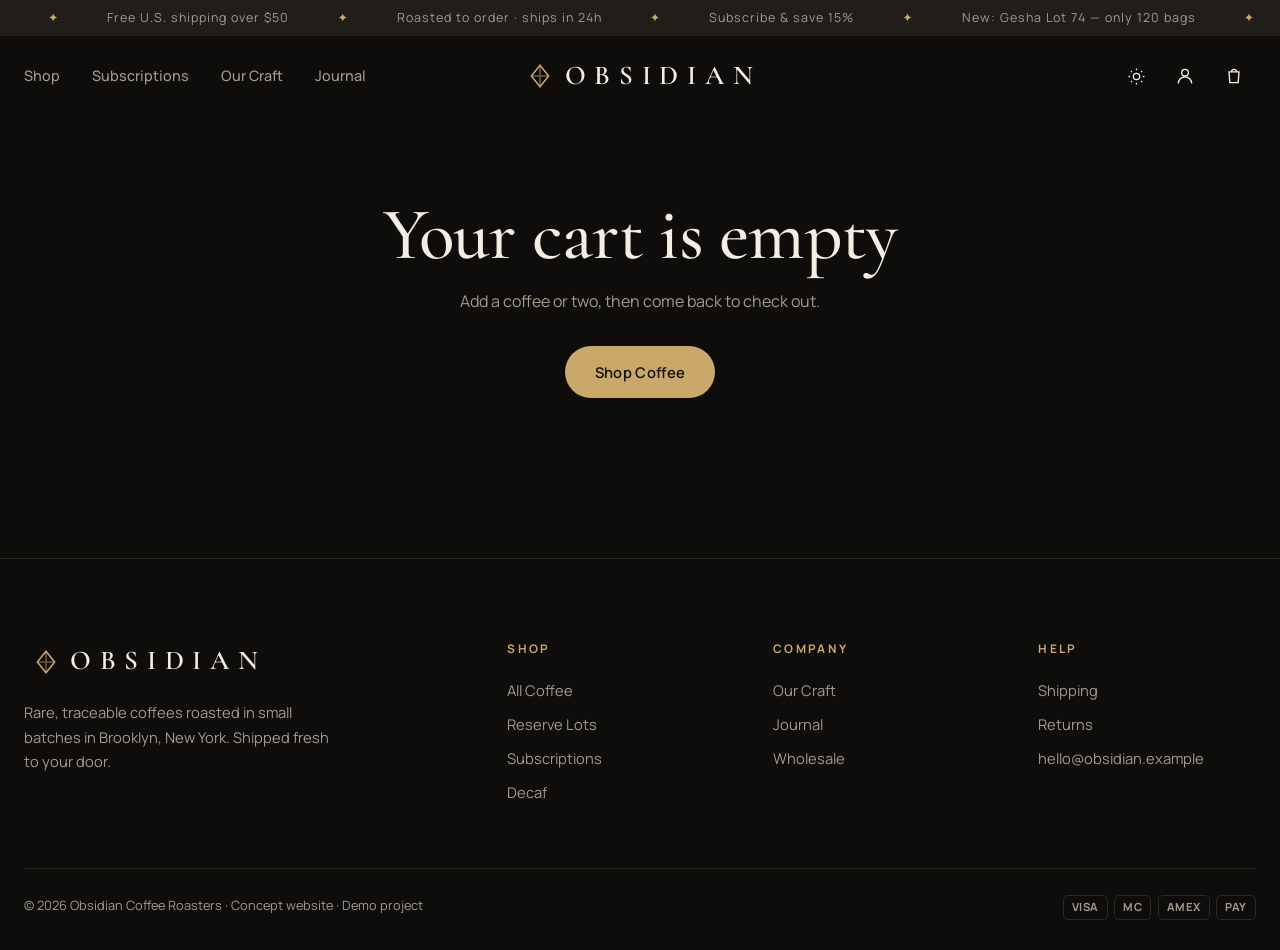
==== checkout.html @ 71ed1ef7 "Initial commit: Obsidian Coffee — premium e-commerce store with cart & checkout (Premium package, co" ====
<!doctype html>
<html lang="en">
<head>
<meta charset="utf-8">
<meta name="viewport" content="width=device-width, initial-scale=1">
<title>Checkout — Obsidian Coffee Roasters</title>
<link rel="preconnect" href="https://fonts.googleapis.com"><link rel="preconnect" href="https://fonts.gstatic.com" crossorigin>
<link href="https://fonts.googleapis.com/css2?family=Cormorant+Garamond:ital,wght@0,500;0,600;1,500&family=Manrope:wght@400;500;600;700;800&display=swap" rel="stylesheet">
<link rel="icon" href="data:image/svg+xml,<svg xmlns='http://www.w3.org/2000/svg' viewBox='0 0 24 24'><rect width='24' height='24' rx='5' fill='%230e0d0c'/><path d='M12 3l7 9-7 9-7-9z' fill='%23c9a86a'/></svg>">
<link rel="stylesheet" href="assets/app.css">
</head>
<body data-page="checkout">
<div id="header"></div>

<main class="container" id="app"></main>

<div id="footer"></div>
<script src="assets/app.js"></script>
<script>
const app = document.getElementById('app');
const STATES = ['AL','AK','AZ','AR','CA','CO','CT','DE','FL','GA','HI','ID','IL','IN','IA','KS','KY','LA','ME','MD','MA','MI','MN','MS','MO','MT','NE','NV','NH','NJ','NM','NY','NC','ND','OH','OK','OR','PA','RI','SC','SD','TN','TX','UT','VT','VA','WA','WV','WI','WY'];
const co = { step: 1, ship: 'standard', promo: store.get('obs-promo', ''), info: {} };
const PROMOS = { WELCOME10: .10, OBSIDIAN20: .20 };

function totals() {
  const sub = Cart.subtotal(), disc = PROMOS[co.promo] ? sub * PROMOS[co.promo] : 0;
  const hasSub = Cart.items.some(i => i.sub), freeStd = sub - disc >= FREE_SHIP || hasSub;
  const ship = co.ship === 'express' ? 12.95 : (freeStd ? 0 : 5.95);
  const tax = Math.round((sub - disc) * 0.08875 * 100) / 100;
  return { sub, disc, ship, tax, total: sub - disc + ship + tax, freeStd };
}

function summary() {
  const t = totals();
  return `<aside class="summary">
    <h3>Order summary</h3>
    ${Cart.items.map(i => { const p = byId(i.id); return `<div class="sum-item"><div class="thumb">${bagSVG(p)}<span class="badge">${i.qty}</span></div><div><b>${p.name}</b><small>${itemMeta(i)}</small></div><span>${money(Cart.unit(i) * i.qty)}</span></div>`; }).join('')}
    <div class="promo"><input class="field" id="promo" placeholder="Promo code" value="${co.promo}" aria-label="Promo code"><button class="btn btn-line" id="applyPromo">Apply</button></div>
    <div class="sum-rows">
      <div class="row"><span class="muted">Subtotal</span><span>${money(t.sub)}</span></div>
      ${t.disc ? `<div class="row" style="color:var(--gold)"><span>Discount (${co.promo})</span><span>−${money(t.disc)}</span></div>` : ''}
      <div class="row"><span class="muted">Shipping</span><span>${co.step < 2 ? (t.freeStd ? 'Free' : 'Calculated next') : (t.ship ? money(t.ship) : 'Free')}</span></div>
      <div class="row"><span class="muted">Estimated tax</span><span>${money(t.tax)}</span></div>
      <div class="row total"><span>Total</span><span>USD ${money(t.total)}</span></div>
    </div>
  </aside>`;
}
const stepsBar = () => `<div class="steps">${['Information', 'Shipping', 'Payment'].map((s, i) => `<span class="${co.step === i + 1 ? 'on' : co.step > i + 1 ? 'done' : ''}"><b>${co.step > i + 1 ? '✓' : i + 1}</b>${s}</span>`).join('<i></i>')}</div>`;
const f = (id, label, opts = {}) => `<div class="${opts.full ? 'full' : ''}"><label for="${id}">${label}</label>${opts.select
  ? `<select class="field" id="${id}">${opts.select.map(o => `<option ${co.info[id] === o ? 'selected' : ''}>${o}</option>`).join('')}</select>`
  : `<input class="field" id="${id}" type="${opts.type || 'text'}" placeholder="${opts.ph || ''}" value="${co.info[id] || ''}" ${opts.req === false ? '' : 'required'} autocomplete="${opts.ac || 'off'}">`}<div class="err">${opts.err || 'Required'}</div></div>`;

function render() {
  if (!Cart.items.length && co.step < 4) {
    app.innerHTML = `<div class="confirm"><h1>Your cart is empty</h1><p>Add a coffee or two, then come back to check out.</p><a href="shop.html" class="btn btn-gold" style="margin-top:2rem">Shop Coffee</a></div>`; return;
  }
  if (co.step === 4) return;
  let body = '';
  if (co.step === 1) body = `
    <div class="co-step on"><h2>Contact &amp; delivery</h2>
      <div class="fgrid">
        ${f('email', 'Email', { full: 1, type: 'email', ph: 'you@email.com', err: 'Enter a valid email', ac: 'email' })}
        ${f('first', 'First name', { ph: 'Jane', ac: 'given-name' })}${f('last', 'Last name', { ph: 'Doe', ac: 'family-name' })}
        ${f('addr', 'Street address', { full: 1, ph: '123 Main St', ac: 'address-line1' })}
        ${f('apt', 'Apt, suite (optional)', { full: 1, req: false, ph: 'Apt 4B' })}
        ${f('city', 'City', { ph: 'Brooklyn', ac: 'address-level2' })}
        <div style="display:grid;grid-template-columns:1fr 1fr;gap:1rem">${f('state', 'State', { select: STATES })}${f('zip', 'ZIP', { ph: '11201', err: '5-digit ZIP', ac: 'postal-code' })}</div>
      </div>
      <div class="co-nav"><a href="shop.html">← Continue shopping</a><button class="btn btn-gold" id="next">Continue to shipping</button></div>
    </div>`;
  if (co.step === 2) { const t = totals(); body = `
    <div class="co-step on"><h2>Shipping method</h2>
      <p class="muted" style="margin-bottom:1.2rem">Shipping to ${co.info.first} ${co.info.last}, ${co.info.addr}, ${co.info.city}, ${co.info.state} ${co.info.zip}</p>
      <label class="ship-opt ${co.ship === 'standard' ? 'on' : ''}" data-ship="standard"><span class="radio" style="width:20px;height:20px;border-radius:50%;border:1.5px solid var(--gold);display:grid;place-items:center">${co.ship === 'standard' ? '<i style="width:10px;height:10px;border-radius:50%;background:var(--gold)"></i>' : ''}</span><div class="t"><b>Standard</b><small>USPS Ground · 3–5 business days</small></div><b>${t.freeStd ? 'Free' : '$5.95'}</b></label>
      <label class="ship-opt ${co.ship === 'express' ? 'on' : ''}" data-ship="express"><span class="radio" style="width:20px;height:20px;border-radius:50%;border:1.5px solid var(--gold);display:grid;place-items:center">${co.ship === 'express' ? '<i style="width:10px;height:10px;border-radius:50%;background:var(--gold)"></i>' : ''}</span><div class="t"><b>Express</b><small>UPS 2nd Day Air · 1–2 business days</small></div><b>$12.95</b></label>
      <div class="co-nav"><button class="back" data-go="1">← Return to information</button><button class="btn btn-gold" id="next">Continue to payment</button></div>
    </div>`; }
  if (co.step === 3) body = `
    <div class="co-step on"><h2>Payment</h2>
      <div class="demo-note"><svg width="18" height="18" fill="none" stroke="currentColor" stroke-width="2" viewBox="0 0 24 24"><circle cx="12" cy="12" r="10"/><path d="M12 8v4M12 16h.01"/></svg><div><b>Demo store — no real payment is taken.</b><br>Card fields are pre-filled with a test card and nothing is sent anywhere. In production this step connects to Stripe or Shopify Payments.</div></div>
      <div class="fgrid">
        <div class="full"><label>Card number</label><input class="field" value="4242 4242 4242 4242" disabled></div>
        <div><label>Expiration</label><input class="field" value="12 / 29" disabled></div>
        <div><label>Security code</label><input class="field" value="•••" disabled></div>
        <div class="full"><label>Name on card</label><input class="field" value="${co.info.first} ${co.info.last}" disabled></div>
      </div>
      <label class="check" style="margin-top:1.2rem"><input type="checkbox" checked> Billing address same as shipping</label>
      <div class="co-nav"><button class="back" data-go="2">← Return to shipping</button><button class="btn btn-gold" id="next">Place order · ${money(totals().total)}</button></div>
    </div>`;
  app.innerHTML = `<div class="crumbs" style="margin-top:36px"><a href="index.html">Home</a> / <a href="#" onclick="openCart();return false">Cart</a> / Checkout</div>
    <div class="checkout"><div>${stepsBar()}${body}</div>${summary()}</div>`;
  bind();
}

function collect() { app.querySelectorAll('.co-step input.field,.co-step select.field').forEach(el => co.info[el.id] = el.value.trim()); }
function validStep1() {
  let ok = true;
  app.querySelectorAll('.co-step [required]').forEach(el => {
    let bad = !el.value.trim();
    if (el.id === 'email') bad = !/^\S+@\S+\.\S+$/.test(el.value);
    if (el.id === 'zip') bad = !/^\d{5}$/.test(el.value.trim());
    el.classList.toggle('invalid', bad); if (bad) ok = false;
  });
  if (!ok) app.querySelector('.invalid')?.focus();
  return ok;
}
function bind() {
  const next = document.getElementById('next');
  if (next) next.onclick = () => {
    if (co.step === 1) { if (!validStep1()) return; collect(); }
    if (co.step === 3) return place();
    co.step++; render(); scrollTo({ top: 0, behavior: 'smooth' });
  };
  app.querySelectorAll('[data-go]').forEach(b => b.onclick = () => { co.step = +b.dataset.go; render(); });
  app.querySelectorAll('[data-ship]').forEach(b => b.onclick = e => { e.preventDefault(); co.ship = b.dataset.ship; render(); });
  document.getElementById('applyPromo').onclick = () => {
    if (co.step === 1) collect();
    const code = document.getElementById('promo').value.trim().toUpperCase();
    if (PROMOS[code]) { co.promo = code; store.set('obs-promo', code); toast(`Code ${code} applied — ${PROMOS[code] * 100}% off`); }
    else { co.promo = ''; toast('That code isn’t valid. Try WELCOME10'); }
    render();
  };
}
function place() {
  const t = totals(), num = 'OBS-' + Math.floor(100000 + Math.random() * 900000), items = Cart.count(), hasSub = Cart.items.some(i => i.sub);
  const eta = new Date(Date.now() + (co.ship === 'express' ? 2 : 5) * 864e5).toLocaleDateString('en-US', { weekday: 'long', month: 'long', day: 'numeric' });
  co.step = 4; Cart.clear(); store.set('obs-promo', '');
  app.innerHTML = `<div class="confirm">
    <div class="check-circle"><svg width="44" height="44" fill="none" stroke="currentColor" stroke-width="2.4" viewBox="0 0 24 24"><path d="M5 12l5 5L20 7"/></svg></div>
    <span class="eyebrow">Order confirmed</span>
    <h1>Thank you, ${co.info.first}!</h1>
    <p>Your coffee goes into the roaster tomorrow morning. A confirmation was sent to <b style="color:var(--text)">${co.info.email}</b>.</p>
    <div class="order-box">
      <div><small>Order number</small><b>${num}</b></div>
      <div><small>Total</small><b>${money(t.total)}</b></div>
      <div><small>Items</small><b>${items} bag${items > 1 ? 's' : ''}${hasSub ? ' · incl. subscription' : ''}</b></div>
      <div><small>Estimated delivery</small><b>${eta}</b></div>
    </div>
    <a href="shop.html" class="btn btn-gold">Continue Shopping</a>
    <p style="margin-top:1.6rem;font-size:.82rem">Demo order — nothing was charged or shipped.</p>
  </div>`;
  scrollTo({ top: 0 });
}
// keep page in sync when the cart drawer changes quantities
const _save = Cart.save.bind(Cart);
Cart.save = function () { _save(); if (co.step < 4) { if (co.step === 1) collect(); render(); } };
render();
</script>
</body>
</html>
---- assets/app.css ----
:root{
  --bg:#0e0d0c; --surface:#171513; --surface-2:#211e1a; --text:#f3ede4; --muted:#a39a8f; --line:#2d2924;
  --gold:#c9a86a; --gold-2:#e6cd96; --on-gold:#17130d; --danger:#e07a5f; --ok:#8fbf8f;
  --radius:16px; --shadow:0 30px 60px -30px rgba(0,0,0,.6);
  --display:'Cormorant Garamond',Georgia,serif; --sans:'Manrope',system-ui,-apple-system,Segoe UI,Roboto,sans-serif;
  color-scheme:dark;
}
[data-theme="light"]{
  --bg:#f6f2ec; --surface:#fffdf9; --surface-2:#efe8dd; --text:#1a1714; --muted:#6d645a; --line:#e2d9cc;
  --gold:#9c7a3c; --gold-2:#7d5f28; --on-gold:#fff; --shadow:0 30px 60px -30px rgba(60,40,20,.25);
  color-scheme:light;
}
*{box-sizing:border-box;margin:0;padding:0}
html{scroll-behavior:smooth}
body{font-family:var(--sans);background:var(--bg);color:var(--text);line-height:1.65;-webkit-font-smoothing:antialiased;transition:background .4s,color .4s}
body.lock{overflow:hidden}
img{max-width:100%;display:block}
a{color:inherit;text-decoration:none}
button{font:inherit;color:inherit}
.container{width:min(1280px,100% - 48px);margin-inline:auto}
h1,h2,h3{font-family:var(--display);font-weight:500;line-height:1.02;letter-spacing:-.01em}
.eyebrow{font-size:.74rem;letter-spacing:.26em;text-transform:uppercase;color:var(--gold);font-weight:600;display:inline-flex;align-items:center;gap:.7rem}
.eyebrow::before{content:"";width:28px;height:1px;background:currentColor}
.btn{display:inline-flex;align-items:center;justify-content:center;gap:.6rem;height:52px;padding:0 1.8rem;border-radius:999px;font-weight:600;font-size:.92rem;letter-spacing:.02em;border:1px solid transparent;cursor:pointer;transition:.25s;white-space:nowrap}
.btn-gold{background:var(--gold);color:var(--on-gold)}
.btn-gold:hover{background:var(--gold-2);transform:translateY(-1px)}
.btn-line{border-color:var(--line);background:transparent}
.btn-line:hover{border-color:var(--gold);color:var(--gold)}
.btn-block{width:100%}
.btn:disabled{opacity:.5;cursor:not-allowed;transform:none}
.icon-btn{width:44px;height:44px;border-radius:50%;display:grid;place-items:center;background:transparent;border:1px solid transparent;cursor:pointer;transition:.2s;position:relative}
.icon-btn:hover{border-color:var(--line);color:var(--gold)}
.cart-count{position:absolute;top:2px;right:0;min-width:19px;height:19px;padding:0 5px;border-radius:999px;background:var(--gold);color:var(--on-gold);font-size:.68rem;font-weight:800;display:grid;place-items:center;transform:scale(0);transition:.3s cubic-bezier(.3,1.6,.5,1)}
.cart-count.has{transform:scale(1)}
.bump{animation:bump .5s}
@keyframes bump{40%{transform:scale(1.35)}}
section{padding:120px 0}
.section-head{display:flex;justify-content:space-between;align-items:end;gap:2rem;margin-bottom:3.5rem;flex-wrap:wrap}
.section-head h2{font-size:clamp(2.4rem,5vw,4rem);margin-top:.9rem}
.section-head p{color:var(--muted);max-width:440px}

/* header */
.topbar{background:var(--surface-2);font-size:.78rem;letter-spacing:.08em;color:var(--muted);overflow:hidden;height:36px;display:flex;align-items:center}
.marquee{display:flex;gap:3rem;white-space:nowrap;animation:marq 40s linear infinite;padding-left:3rem}
.marquee span::before{content:"✦";color:var(--gold);margin-right:3rem}
@keyframes marq{to{transform:translateX(-50%)}}
.site-header{position:sticky;top:0;z-index:60;transition:.3s;border-bottom:1px solid transparent}
.site-header.scrolled{background:color-mix(in srgb,var(--bg) 88%,transparent);backdrop-filter:blur(14px);border-color:var(--line)}
.nav{height:80px;display:grid;grid-template-columns:1fr auto 1fr;align-items:center}
.nav-links{display:flex;gap:2rem;list-style:none;font-size:.9rem;font-weight:500}
.nav-links a{position:relative;padding:.4rem 0;color:var(--muted);transition:.2s}
.nav-links a:hover,.nav-links a.active{color:var(--text)}
.nav-links a.active::after{content:"";position:absolute;left:0;right:0;bottom:0;height:1px;background:var(--gold)}
.brand{font-family:var(--display);font-size:1.7rem;letter-spacing:.32em;font-weight:600;display:flex;align-items:center;gap:.7rem;padding-left:.32em}
.brand svg{width:26px;height:26px;color:var(--gold)}
.nav-actions{display:flex;justify-content:flex-end;gap:.3rem}
.burger{display:none}

/* hero */
.hero{position:relative;min-height:calc(100vh - 116px);display:flex;align-items:flex-end;padding:0 0 80px;overflow:hidden}
.hero-bg{position:absolute;inset:0;background:url('https://images.unsplash.com/photo-1782973510475-bfded39e3ca6?auto=format&fit=crop&w=2200&q=80') center/cover;transform:scale(1.08);animation:heroZoom 14s ease-out forwards}
.hero-bg::after{content:"";position:absolute;inset:0;background:linear-gradient(180deg,rgba(14,13,12,.35) 0%,rgba(14,13,12,.2) 40%,rgba(14,13,12,.95) 100%),linear-gradient(90deg,rgba(14,13,12,.7),transparent 70%)}
@keyframes heroZoom{to{transform:scale(1)}}
.hero .container{position:relative;color:#f3ede4}
.hero h1{font-size:clamp(3.4rem,9vw,8.4rem);max-width:1000px;margin:1.4rem 0 1.6rem}
.hero h1 em{color:var(--gold-2);font-style:italic}
[data-theme="light"] .hero h1 em{color:#e6cd96}
.hero p{max-width:480px;color:#cfc6bb;font-size:1.08rem}
.hero-row{display:flex;justify-content:space-between;align-items:end;gap:2rem;flex-wrap:wrap}
.hero-actions{display:flex;gap:.8rem;margin-top:2.2rem;flex-wrap:wrap}
.hero .btn-line{color:#f3ede4;border-color:rgba(255,255,255,.3)}
.hero-stats{display:flex;gap:3rem}
.hero-stats strong{font-family:var(--display);font-size:3rem;font-weight:500;display:block;line-height:1;color:#f3ede4}
.hero-stats span{font-size:.8rem;color:#b5aa9d;letter-spacing:.06em}
.split-line{display:block;overflow:hidden}
.split-line>span{display:block;transform:translateY(105%);animation:rise 1s cubic-bezier(.2,.8,.2,1) forwards}
.split-line:nth-child(2)>span{animation-delay:.12s}.split-line:nth-child(3)>span{animation-delay:.24s}
@keyframes rise{to{transform:none}}
.fade-up{opacity:0;transform:translateY(20px);animation:fadeUp .9s .45s forwards}
@keyframes fadeUp{to{opacity:1;transform:none}}

/* notes ticker */
.ticker{border-block:1px solid var(--line);padding:26px 0;overflow:hidden}
.ticker .marquee{animation-duration:55s;font-family:var(--display);font-size:2.2rem;font-style:italic;color:var(--muted);gap:4rem}
.ticker .marquee span::before{margin-right:4rem}

/* product card */
.products{display:grid;grid-template-columns:repeat(4,1fr);gap:28px 22px}
.pcard{position:relative;display:flex;flex-direction:column}
.pcard .media{position:relative;aspect-ratio:4/5;border-radius:var(--radius);overflow:hidden;background:var(--surface)}
.pcard .media svg{transition:transform .8s cubic-bezier(.2,.8,.2,1)}
.pcard:hover .media svg{transform:scale(1.06)}
.pcard .tags{position:absolute;top:14px;left:14px;display:flex;gap:6px;z-index:2}
.pill{font-size:.66rem;font-weight:700;letter-spacing:.12em;text-transform:uppercase;padding:.35rem .7rem;border-radius:999px;background:rgba(14,13,12,.7);color:#f3ede4;backdrop-filter:blur(6px)}
.pill.gold{background:var(--gold);color:var(--on-gold)}
.quick{position:absolute;left:14px;right:14px;bottom:14px;z-index:2;opacity:0;transform:translateY(12px);transition:.35s;height:46px;font-size:.85rem}
.pcard:hover .quick,.pcard:focus-within .quick{opacity:1;transform:none}
.pcard .info{padding:1.1rem .2rem 0;display:flex;justify-content:space-between;gap:1rem}
.pcard h3{font-size:1.65rem}
.pcard .origin{font-size:.82rem;color:var(--muted)}
.pcard .price{font-weight:600;white-space:nowrap}
.pcard .notes{font-size:.8rem;color:var(--muted);margin-top:.35rem;padding:0 .2rem}
.stars{color:var(--gold);letter-spacing:1px;font-size:.85rem}

/* feature blocks */
.sub-banner{display:grid;grid-template-columns:1fr 1fr;border-radius:24px;overflow:hidden;background:var(--surface);border:1px solid var(--line)}
.sub-banner .copy{padding:4.5rem}
.sub-banner h2{font-size:clamp(2.4rem,4.5vw,3.8rem);margin:1rem 0 1.2rem}
.sub-banner p{color:var(--muted);margin-bottom:2rem}
.sub-banner ul{list-style:none;display:grid;gap:.8rem;margin-bottom:2.4rem}
.sub-banner li{display:flex;gap:.8rem;align-items:center}
.sub-banner li svg{color:var(--gold);flex:none}
.sub-banner .img{min-height:520px;background:url('https://images.unsplash.com/photo-1758221052634-33f352d1318b?auto=format&fit=crop&w=1200&q=80') center/cover}
.process{display:grid;grid-template-columns:repeat(3,1fr);gap:24px}
.process article{position:relative;border-radius:var(--radius);overflow:hidden;aspect-ratio:3/4;display:flex;align-items:flex-end;padding:2rem;color:#f3ede4}
.process article img{position:absolute;inset:0;width:100%;height:100%;object-fit:cover;transition:transform 1s}
.process article:hover img{transform:scale(1.05)}
.process article::after{content:"";position:absolute;inset:0;background:linear-gradient(transparent 35%,rgba(10,9,8,.92))}
.process .txt{position:relative;z-index:1}
.process b{font-family:var(--display);font-size:1rem;color:var(--gold-2);letter-spacing:.2em}
.process h3{font-size:2.2rem;margin:.4rem 0 .5rem}
.process p{font-size:.92rem;color:#cfc6bb}

/* reviews */
.reviews-wrap{display:grid;grid-template-columns:1fr 2fr;gap:4rem;align-items:center}
.score{font-family:var(--display);font-size:7rem;line-height:1;color:var(--gold)}
.slider{position:relative;overflow:hidden}
.slides{display:flex;transition:transform .7s cubic-bezier(.2,.8,.2,1)}
.slide{flex:0 0 100%;padding-right:2rem}
.slide blockquote{font-family:var(--display);font-size:clamp(1.8rem,3vw,2.6rem);line-height:1.2;font-style:italic}
.slide cite{display:block;margin-top:1.6rem;font-style:normal;color:var(--muted);font-size:.9rem}
.slide cite b{color:var(--text)}
.slider-nav{display:flex;gap:.6rem;margin-top:2rem;align-items:center}
.dots{display:flex;gap:6px;margin-left:1rem}
.dots i{width:22px;height:3px;border-radius:2px;background:var(--line);transition:.3s}
.dots i.on{background:var(--gold);width:40px}

/* insta */
.insta{display:grid;grid-template-columns:repeat(6,1fr);gap:10px}
.insta a{aspect-ratio:1;overflow:hidden;border-radius:10px;position:relative}
.insta img{width:100%;height:100%;object-fit:cover;transition:.6s}
.insta a:hover img{transform:scale(1.08);filter:brightness(.7)}

/* newsletter */
.news{text-align:center;max-width:720px;margin:auto}
.news h2{font-size:clamp(2.4rem,5vw,4rem);margin:1rem 0}
.news p{color:var(--muted)}
.news form{display:flex;gap:.6rem;margin-top:2rem;background:var(--surface);border:1px solid var(--line);border-radius:999px;padding:6px}
.news input{flex:1;background:transparent;border:0;padding:0 1.2rem;color:var(--text);font:inherit;outline:none;min-width:0}

/* footer */
footer{border-top:1px solid var(--line);padding:80px 0 30px;margin-top:40px}
.foot-grid{display:grid;grid-template-columns:2fr 1fr 1fr 1fr;gap:3rem}
footer h5{font-size:.74rem;letter-spacing:.2em;text-transform:uppercase;color:var(--gold);margin-bottom:1.2rem}
footer ul{list-style:none;display:grid;gap:.6rem;font-size:.92rem;color:var(--muted)}
footer ul a:hover{color:var(--text)}
footer p{color:var(--muted);font-size:.92rem;max-width:320px;margin-top:1rem}
.foot-bottom{display:flex;justify-content:space-between;flex-wrap:wrap;gap:1rem;margin-top:4rem;padding-top:1.6rem;border-top:1px solid var(--line);font-size:.8rem;color:var(--muted)}
.pay-icons{display:flex;gap:.4rem}
.pay-icons span{border:1px solid var(--line);border-radius:5px;padding:.15rem .5rem;font-size:.7rem;font-weight:700;letter-spacing:.05em}

/* cart drawer */
.overlay{position:fixed;inset:0;background:rgba(0,0,0,.55);backdrop-filter:blur(3px);z-index:90;opacity:0;pointer-events:none;transition:.35s}
.overlay.open{opacity:1;pointer-events:auto}
.drawer{position:fixed;top:0;right:0;bottom:0;width:min(440px,100%);background:var(--surface);z-index:100;transform:translateX(100%);transition:transform .45s cubic-bezier(.2,.8,.2,1);display:flex;flex-direction:column;border-left:1px solid var(--line)}
.drawer.open{transform:none}
.drawer-head{display:flex;justify-content:space-between;align-items:center;padding:1.4rem 1.6rem;border-bottom:1px solid var(--line)}
.drawer-head h3{font-size:1.9rem}
.ship-bar{padding:1rem 1.6rem;border-bottom:1px solid var(--line);font-size:.85rem}
.ship-bar .track{height:4px;background:var(--surface-2);border-radius:2px;margin-top:.6rem;overflow:hidden}
.ship-bar .fill{height:100%;background:var(--gold);transition:width .5s}
.drawer-body{flex:1;overflow-y:auto;padding:.4rem 1.6rem}
.line-item{display:grid;grid-template-columns:76px 1fr auto;gap:1rem;padding:1.2rem 0;border-bottom:1px solid var(--line)}
.line-item .thumb{width:76px;height:92px;border-radius:10px;overflow:hidden}
.line-item h4{font-family:var(--display);font-size:1.3rem;font-weight:500;line-height:1.1}
.line-item small{color:var(--muted);font-size:.78rem;display:block;margin-top:.2rem}
.line-item .right{text-align:right;display:flex;flex-direction:column;justify-content:space-between;align-items:flex-end}
.qty{display:inline-flex;align-items:center;border:1px solid var(--line);border-radius:999px;margin-top:.7rem}
.qty button{width:30px;height:30px;background:none;border:0;cursor:pointer;font-size:1rem}
.qty button:hover{color:var(--gold)}
.qty span{min-width:22px;text-align:center;font-size:.88rem;font-weight:600}
.remove{background:none;border:0;color:var(--muted);font-size:.76rem;text-decoration:underline;cursor:pointer}
.remove:hover{color:var(--danger)}
.empty{text-align:center;padding:4rem 1rem;color:var(--muted)}
.empty svg{margin:0 auto 1rem;color:var(--line)}
.drawer-foot{padding:1.4rem 1.6rem;border-top:1px solid var(--line);display:grid;gap:.9rem}
.row{display:flex;justify-content:space-between;font-size:.92rem}
.row.total{font-size:1.1rem;font-weight:700}
.muted{color:var(--muted)}
.upsell{background:var(--surface-2);border-radius:12px;padding:.9rem;display:flex;gap:.9rem;align-items:center;margin:1rem 0}
.upsell .thumb{width:54px;height:64px;border-radius:8px;overflow:hidden;flex:none}
.upsell div{flex:1;font-size:.85rem}
.upsell b{font-family:var(--display);font-size:1.15rem;font-weight:500;display:block}
.upsell button{height:36px;padding:0 1rem;font-size:.78rem}

/* toast */
.toast{position:fixed;left:50%;bottom:30px;z-index:120;transform:translate(-50%,30px);opacity:0;pointer-events:none;background:var(--text);color:var(--bg);padding:.95rem 1.4rem;border-radius:999px;font-size:.9rem;font-weight:600;transition:.35s;display:flex;align-items:center;gap:.6rem;box-shadow:var(--shadow)}
.toast.show{opacity:1;transform:translate(-50%,0)}

/* page hero */
.page-hero{padding:80px 0 50px}
.page-hero h1{font-size:clamp(3rem,7vw,6rem);margin:1rem 0}
.page-hero p{color:var(--muted);max-width:560px}
.crumbs{font-size:.8rem;color:var(--muted);letter-spacing:.06em;margin-bottom:1.4rem}
.crumbs a:hover{color:var(--gold)}

/* shop */
.shop{display:grid;grid-template-columns:260px 1fr;gap:3rem;align-items:start;padding-bottom:100px}
.sidebar{position:sticky;top:100px;display:grid;gap:2rem}
.fgroup h4{font-size:.74rem;letter-spacing:.2em;text-transform:uppercase;color:var(--gold);margin-bottom:1rem;font-weight:700}
.check{display:flex;align-items:center;gap:.7rem;padding:.35rem 0;cursor:pointer;font-size:.92rem;color:var(--muted)}
.check:hover{color:var(--text)}
.check input{appearance:none;width:18px;height:18px;border:1px solid var(--line);border-radius:5px;display:grid;place-items:center;cursor:pointer;flex:none}
.check input:checked{background:var(--gold);border-color:var(--gold)}
.check input:checked::after{content:"✓";color:var(--on-gold);font-size:.72rem;font-weight:800}
.check .n{margin-left:auto;font-size:.78rem}
.search{position:relative}
.search input,.field,select.field{width:100%;height:48px;background:var(--surface);border:1px solid var(--line);border-radius:12px;padding:0 1rem 0 2.8rem;color:var(--text);font:inherit;outline:none;transition:.2s}
.search input:focus,.field:focus{border-color:var(--gold)}
.search svg{position:absolute;left:1rem;top:50%;transform:translateY(-50%);color:var(--muted)}
input[type=range]{width:100%;accent-color:var(--gold)}
.range-row{display:flex;justify-content:space-between;font-size:.85rem;color:var(--muted);margin-top:.4rem}
.toolbar{display:flex;justify-content:space-between;align-items:center;margin-bottom:1.8rem;gap:1rem;flex-wrap:wrap}
.toolbar select{height:44px;background:var(--surface);border:1px solid var(--line);border-radius:999px;padding:0 1.2rem;color:var(--text);font:inherit;cursor:pointer}
.active-filters{display:flex;gap:.5rem;flex-wrap:wrap}
.active-filters button{background:var(--surface-2);border:0;border-radius:999px;padding:.35rem .8rem;font-size:.8rem;cursor:pointer}
.active-filters button:hover{color:var(--danger)}
.shop .products{grid-template-columns:repeat(3,1fr)}
.no-results{grid-column:1/-1;text-align:center;padding:5rem 0;color:var(--muted)}
.filter-toggle{display:none}
.sidebar-head{justify-content:space-between;align-items:center}

/* product page */
.pdp{display:grid;grid-template-columns:1.15fr 1fr;gap:5rem;padding:30px 0 100px;align-items:start}
.pdp-gallery{display:grid;grid-template-columns:84px 1fr;gap:14px;position:sticky;top:100px}
.pdp-thumbs{display:grid;gap:10px;align-content:start}
.pdp-thumbs button{aspect-ratio:4/5;border-radius:10px;overflow:hidden;border:1px solid var(--line);cursor:pointer;padding:0;background:none;opacity:.6;transition:.2s}
.pdp-thumbs button.on{opacity:1;border-color:var(--gold)}
.pdp-thumbs img{width:100%;height:100%;object-fit:cover}
.pdp-main{aspect-ratio:4/5;border-radius:var(--radius);overflow:hidden;background:var(--surface);cursor:zoom-in;position:relative}
.pdp-main img,.pdp-main svg{width:100%;height:100%;object-fit:cover;transition:transform .4s}
.pdp-main.zoom img,.pdp-main.zoom svg{transform:scale(1.8)}
.pdp h1{font-size:clamp(3rem,5vw,4.6rem);margin:.8rem 0 .6rem}
.pdp .sub{color:var(--muted);font-size:1.02rem}
.pdp-rating{display:flex;gap:.7rem;align-items:center;margin:1rem 0 1.6rem;font-size:.88rem;color:var(--muted)}
.pdp-price{font-family:var(--display);font-size:2.6rem;display:flex;align-items:baseline;gap:.8rem}
.pdp-price s{font-size:1.4rem;color:var(--muted)}
.save-tag{font-family:var(--sans);font-size:.72rem;font-weight:700;letter-spacing:.1em;background:var(--gold);color:var(--on-gold);padding:.25rem .6rem;border-radius:999px}
.opt{margin-top:1.8rem}
.opt-label{display:flex;justify-content:space-between;font-size:.82rem;margin-bottom:.7rem;font-weight:600}
.opt-label span{color:var(--muted);font-weight:500}
.choices{display:flex;gap:.5rem;flex-wrap:wrap}
.choice{border:1px solid var(--line);background:transparent;border-radius:12px;padding:.75rem 1.1rem;cursor:pointer;font-size:.88rem;transition:.2s;text-align:left}
.choice small{display:block;color:var(--muted);font-size:.74rem}
.choice:hover{border-color:var(--muted)}
.choice.on{border-color:var(--gold);background:color-mix(in srgb,var(--gold) 10%,transparent)}
.purchase{display:grid;gap:.6rem;margin-top:1.8rem}
.ptype{display:flex;align-items:center;gap:1rem;border:1px solid var(--line);border-radius:14px;padding:1rem 1.2rem;cursor:pointer;transition:.2s}
.ptype.on{border-color:var(--gold)}
.ptype .radio{width:20px;height:20px;border-radius:50%;border:1.5px solid var(--muted);display:grid;place-items:center;flex:none}
.ptype.on .radio{border-color:var(--gold)}
.ptype.on .radio::after{content:"";width:10px;height:10px;border-radius:50%;background:var(--gold)}
.ptype .t{flex:1}
.ptype .t b{display:block;font-size:.95rem}
.ptype .t small{color:var(--muted)}
.ptype select{background:var(--surface-2);border:1px solid var(--line);color:var(--text);border-radius:8px;padding:.35rem .5rem;font:inherit;font-size:.8rem;margin-top:.4rem}
.buy-row{display:flex;gap:.7rem;margin-top:1.6rem}
.buy-row .qty{margin:0;height:52px}
.buy-row .qty button{width:40px;height:50px}
.buy-row .btn{flex:1}
.perks{display:grid;grid-template-columns:repeat(3,1fr);gap:.8rem;margin-top:1.6rem}
.perks div{background:var(--surface);border:1px solid var(--line);border-radius:12px;padding:.9rem;font-size:.78rem;color:var(--muted);text-align:center}
.perks svg{margin:0 auto .4rem;color:var(--gold)}
.tabs{margin-top:2.6rem;border-top:1px solid var(--line)}
.tabs-nav{display:flex;gap:2rem;border-bottom:1px solid var(--line)}
.tabs-nav button{background:none;border:0;padding:1.1rem 0;cursor:pointer;color:var(--muted);font-weight:600;font-size:.9rem;position:relative}
.tabs-nav button.on{color:var(--text)}
.tabs-nav button.on::after{content:"";position:absolute;left:0;right:0;bottom:-1px;height:2px;background:var(--gold)}
.tab-panel{display:none;padding:1.6rem 0;color:var(--muted);font-size:.95rem}
.tab-panel.on{display:block;animation:fadeUp .4s forwards;opacity:0}
.spec-list{display:grid;grid-template-columns:1fr 1fr;gap:1rem 2rem}
.spec-list div{border-bottom:1px solid var(--line);padding-bottom:.6rem}
.spec-list small{display:block;font-size:.7rem;letter-spacing:.16em;text-transform:uppercase;color:var(--gold);font-weight:700}
.spec-list span{color:var(--text)}
.flavor{display:grid;gap:.8rem;margin-top:1.4rem}
.flavor div{display:grid;grid-template-columns:90px 1fr;align-items:center;gap:1rem;font-size:.84rem}
.flavor .bar{height:4px;background:var(--surface-2);border-radius:2px;overflow:hidden}
.flavor .bar i{display:block;height:100%;background:var(--gold)}
.review-item{border-bottom:1px solid var(--line);padding:1rem 0}
.review-item b{color:var(--text)}
.recipe{display:grid;grid-template-columns:repeat(4,1fr);gap:.8rem;margin-bottom:1rem}
.recipe div{background:var(--surface);border:1px solid var(--line);border-radius:12px;padding:1rem;text-align:center}
.recipe strong{display:block;font-family:var(--display);font-size:1.7rem;color:var(--text);font-weight:500}
.stock{display:flex;align-items:center;gap:.5rem;font-size:.84rem;margin-top:1rem;color:var(--ok)}
.stock i{width:8px;height:8px;border-radius:50%;background:currentColor;box-shadow:0 0 0 4px color-mix(in srgb,currentColor 25%,transparent)}
.stock.low{color:var(--danger)}

/* checkout */
.checkout{display:grid;grid-template-columns:1.3fr 1fr;gap:4rem;padding:40px 0 100px;align-items:start}
.steps{display:flex;gap:.6rem;align-items:center;margin-bottom:2.4rem;font-size:.85rem;flex-wrap:wrap}
.steps span{color:var(--muted);display:flex;align-items:center;gap:.5rem}
.steps span b{width:26px;height:26px;border-radius:50%;border:1px solid var(--line);display:grid;place-items:center;font-size:.75rem}
.steps span.on{color:var(--text)}
.steps span.on b{background:var(--gold);color:var(--on-gold);border-color:var(--gold)}
.steps span.done b{background:var(--surface-2);color:var(--gold)}
.steps i{width:30px;height:1px;background:var(--line)}
.co-step{display:none}
.co-step.on{display:block;animation:fadeUp .5s forwards;opacity:0}
.co-step h2{font-size:2.4rem;margin-bottom:1.4rem}
.fgrid{display:grid;grid-template-columns:1fr 1fr;gap:1rem}
.fgrid .full{grid-column:1/-1}
.fgrid label{display:block;font-size:.78rem;font-weight:600;margin-bottom:.4rem;color:var(--muted)}
.fgrid .field{padding:0 1rem}
.field.invalid{border-color:var(--danger)}
.err{color:var(--danger);font-size:.75rem;margin-top:.3rem;display:none}
.invalid+.err{display:block}
.ship-opt{display:flex;align-items:center;gap:1rem;border:1px solid var(--line);border-radius:14px;padding:1.1rem 1.2rem;cursor:pointer;margin-bottom:.7rem}
.ship-opt.on{border-color:var(--gold)}
.ship-opt .t{flex:1}.ship-opt .t small{display:block;color:var(--muted)}
.demo-note{display:flex;gap:.8rem;align-items:flex-start;background:color-mix(in srgb,var(--gold) 12%,transparent);border:1px solid color-mix(in srgb,var(--gold) 40%,transparent);border-radius:12px;padding:1rem 1.1rem;font-size:.85rem;margin-bottom:1.4rem}
.demo-note svg{color:var(--gold);flex:none;margin-top:2px}
.co-nav{display:flex;justify-content:space-between;align-items:center;margin-top:2rem;gap:1rem}
.co-nav a,.co-nav .back{color:var(--muted);font-size:.9rem;background:none;border:0;cursor:pointer}
.co-nav a:hover,.co-nav .back:hover{color:var(--gold)}
.summary{background:var(--surface);border:1px solid var(--line);border-radius:20px;padding:2rem;position:sticky;top:100px}
.summary h3{font-size:1.8rem;margin-bottom:1rem}
.sum-item{display:grid;grid-template-columns:60px 1fr auto;gap:1rem;align-items:center;padding:.8rem 0}
.sum-item .thumb{width:60px;height:72px;border-radius:8px;overflow:hidden;position:relative}
.sum-item .badge{position:absolute;top:-1px;right:-1px;background:var(--muted);color:var(--bg);font-size:.66rem;font-weight:800;width:20px;height:20px;border-radius:0 0 0 8px;display:grid;place-items:center}
.sum-item b{font-family:var(--display);font-size:1.15rem;font-weight:500;display:block;line-height:1.1}
.sum-item small{color:var(--muted);font-size:.76rem}
.promo{display:flex;gap:.5rem;margin:1.2rem 0}
.promo .field{padding:0 1rem;height:46px}
.promo .btn{height:46px;padding:0 1.2rem}
.sum-rows{display:grid;gap:.6rem;border-top:1px solid var(--line);padding-top:1.2rem}
.sum-rows .total{border-top:1px solid var(--line);padding-top:1rem;margin-top:.4rem;font-size:1.2rem}
.confirm{text-align:center;max-width:640px;margin:auto;padding:80px 0 120px}
.confirm .check-circle{width:96px;height:96px;border-radius:50%;background:var(--gold);color:var(--on-gold);display:grid;place-items:center;margin:0 auto 2rem;animation:pop .6s cubic-bezier(.3,1.6,.5,1)}
@keyframes pop{from{transform:scale(0)}}
.confirm h1{font-size:clamp(2.8rem,6vw,4.6rem);margin-bottom:1rem}
.confirm p{color:var(--muted)}
.order-box{background:var(--surface);border:1px solid var(--line);border-radius:16px;padding:1.6rem;margin:2.4rem 0;text-align:left;display:grid;grid-template-columns:1fr 1fr;gap:1rem}
.order-box small{display:block;color:var(--muted);font-size:.72rem;letter-spacing:.14em;text-transform:uppercase}

/* quiz */
.quiz{max-width:900px;margin:auto;padding:20px 0 120px}
.progress{height:3px;background:var(--surface-2);border-radius:2px;margin-bottom:3rem;overflow:hidden}
.progress i{display:block;height:100%;background:var(--gold);transition:width .5s}
.q{display:none;text-align:center}
.q.on{display:block;animation:fadeUp .5s forwards;opacity:0}
.q h2{font-size:clamp(2.2rem,5vw,3.6rem);margin:1rem 0 2.6rem}
.opts{display:grid;grid-template-columns:repeat(auto-fit,minmax(190px,1fr));gap:1rem}
.optc{background:var(--surface);border:1px solid var(--line);border-radius:18px;padding:2rem 1.4rem;cursor:pointer;transition:.25s;text-align:center}
.optc:hover{border-color:var(--gold);transform:translateY(-4px)}
.optc .ico{font-size:2rem;margin-bottom:.8rem}
.optc b{display:block;font-family:var(--display);font-size:1.5rem;font-weight:500}
.optc small{color:var(--muted)}
.result{display:none;grid-template-columns:1fr 1.1fr;gap:3.5rem;align-items:center;text-align:left}
.result.on{display:grid;animation:fadeUp .6s forwards;opacity:0}
.result .media{aspect-ratio:4/5;border-radius:var(--radius);overflow:hidden}
.result h2{font-size:clamp(2.6rem,5vw,4rem);margin:.8rem 0}
.freq{display:flex;gap:.5rem;margin:1.6rem 0}

/* reveal */
.reveal{opacity:0;transform:translateY(30px);transition:opacity 1s cubic-bezier(.2,.8,.2,1),transform 1s cubic-bezier(.2,.8,.2,1)}
.reveal.in{opacity:1;transform:none}

@media (max-width:1100px){
  .products{grid-template-columns:repeat(3,1fr)}
  .shop .products{grid-template-columns:repeat(2,1fr)}
}
@media (max-width:900px){
  section{padding:84px 0}
  .container{width:min(1280px,100% - 32px)}
  .nav{grid-template-columns:auto 1fr auto}
  .brand{font-size:1.35rem;letter-spacing:.22em}
  .nav-links{position:fixed;inset:116px 0 auto 0;background:var(--bg);flex-direction:column;gap:0;padding:1rem 24px 2rem;border-bottom:1px solid var(--line);transform:translateY(-10px);opacity:0;pointer-events:none;transition:.3s;font-size:1.05rem}
  .nav-links.open{opacity:1;transform:none;pointer-events:auto}
  .nav-links a{display:block;padding:1rem 0;border-bottom:1px solid var(--line)}
  .nav-links a.active::after{display:none}
  .burger{display:grid}
  .nav>.brand{justify-self:center}
  .products{grid-template-columns:repeat(2,1fr)}
  .sub-banner,.reviews-wrap,.pdp,.checkout,.result{grid-template-columns:1fr;gap:2.5rem}
  .sub-banner .copy{padding:2.4rem}
  .sub-banner .img{min-height:320px}
  .process{grid-template-columns:1fr}
  .process article{aspect-ratio:4/3}
  .insta{grid-template-columns:repeat(3,1fr)}
  .foot-grid{grid-template-columns:1fr 1fr}
  .hero-stats{gap:2rem}
  .shop{grid-template-columns:1fr}
  .sidebar{position:fixed;inset:0 auto 0 0;width:min(340px,88%);background:var(--surface);z-index:100;padding:1.6rem;overflow-y:auto;transform:translateX(-100%);transition:.4s;border-right:1px solid var(--line);align-content:start}
  .sidebar.open{transform:none}
  .filter-toggle{display:inline-flex}
  .sidebar-head.filter-toggle{display:flex}
  .pdp-gallery{position:static;grid-template-columns:1fr}
  .pdp-thumbs{grid-template-columns:repeat(4,1fr);order:2}
  .summary{position:static;order:-1}
  .quick{opacity:1;transform:none;height:40px}
}
@media (max-width:560px){
  .icon-btn{width:40px;height:40px}
  .nav-actions [aria-label="Account"]{display:none}
  .brand{font-size:1.15rem;letter-spacing:.18em;gap:.45rem}
  .brand svg{width:20px;height:20px}
  .hero h1{font-size:3.1rem}
  .hero-stats strong{font-size:2.2rem}
  .products,.shop .products{grid-template-columns:1fr 1fr;gap:20px 12px}
  .pcard h3{font-size:1.25rem}
  .pcard .info{flex-direction:column;gap:.2rem}
  .pcard .notes{display:none}
  .quick{left:8px;right:8px;bottom:8px;font-size:.74rem;padding:0 .5rem}
  .fgrid,.order-box,.spec-list{grid-template-columns:1fr}
  .recipe{grid-template-columns:1fr 1fr}
  .perks{grid-template-columns:1fr}
  .foot-grid{grid-template-columns:1fr}
  .ticker .marquee{font-size:1.6rem}
  .news form{flex-direction:column;border-radius:18px}
  .news input{height:48px}
  .summary{padding:1.4rem}
}
@media (prefers-reduced-motion:reduce){*,*::before,*::after{animation-duration:.01ms!important;transition-duration:.01ms!important}}
.freq{flex-wrap:wrap}.freq .choice{white-space:nowrap}
html,body{overflow-x:clip}
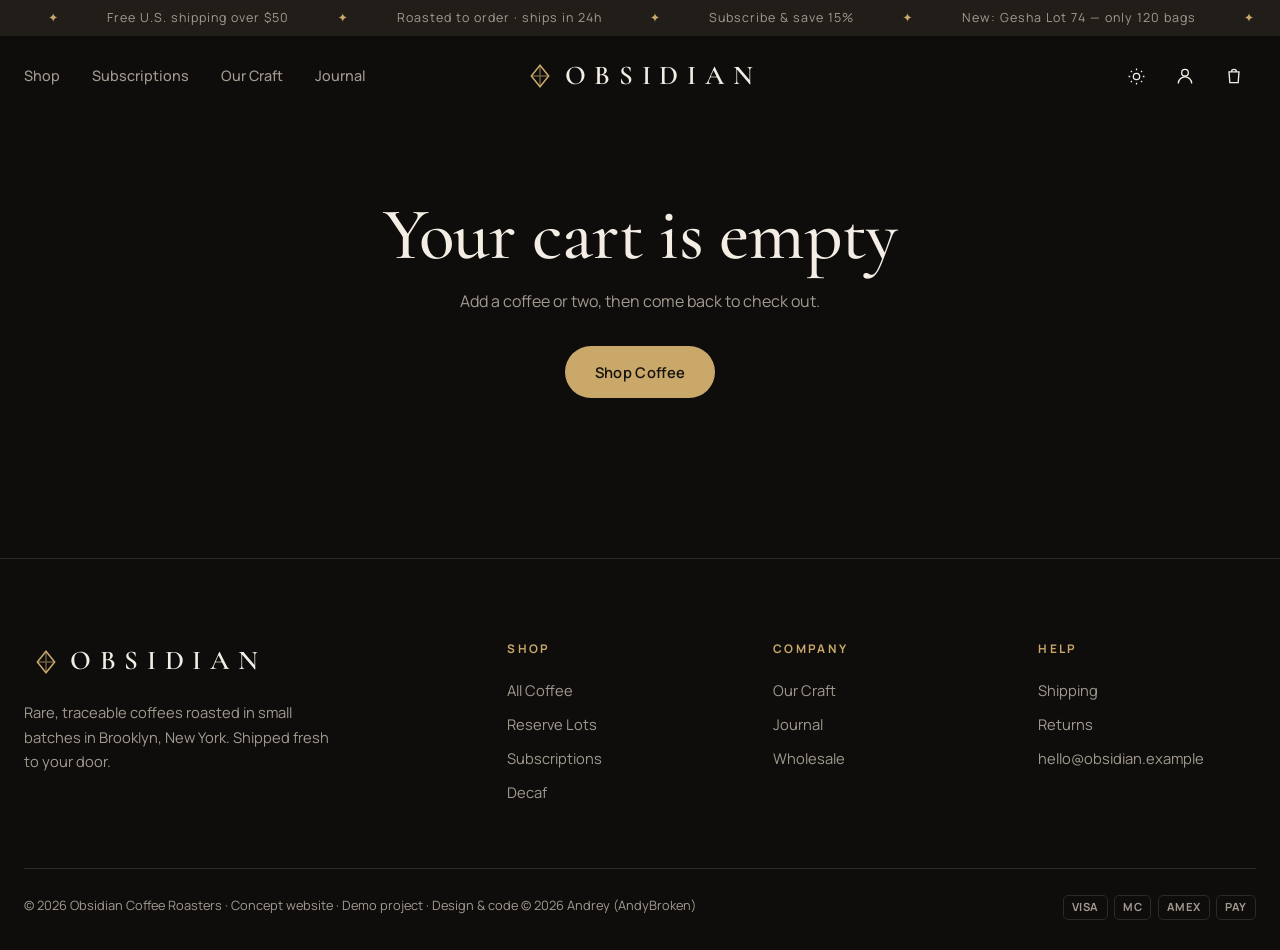
==== commit 1e9607ab: "Add copyright notice and all-rights-reserved license" ====
--- a/checkout.html
+++ b/checkout.html
@@ -1,4 +1,5 @@
 <!doctype html>
+<!-- © 2026 Andrey (github.com/AndyBroken). All rights reserved. Concept / demo project, see LICENSE. -->
 <html lang="en">
 <head>
 <meta charset="utf-8">
--- a/assets/app.css
+++ b/assets/app.css
@@ -1,3 +1,4 @@
+/*! © 2026 Andrey (github.com/AndyBroken). All rights reserved. Concept / demo project, see LICENSE. */
 :root{
   --bg:#0e0d0c; --surface:#171513; --surface-2:#211e1a; --text:#f3ede4; --muted:#a39a8f; --line:#2d2924;
   --gold:#c9a86a; --gold-2:#e6cd96; --on-gold:#17130d; --danger:#e07a5f; --ok:#8fbf8f;
